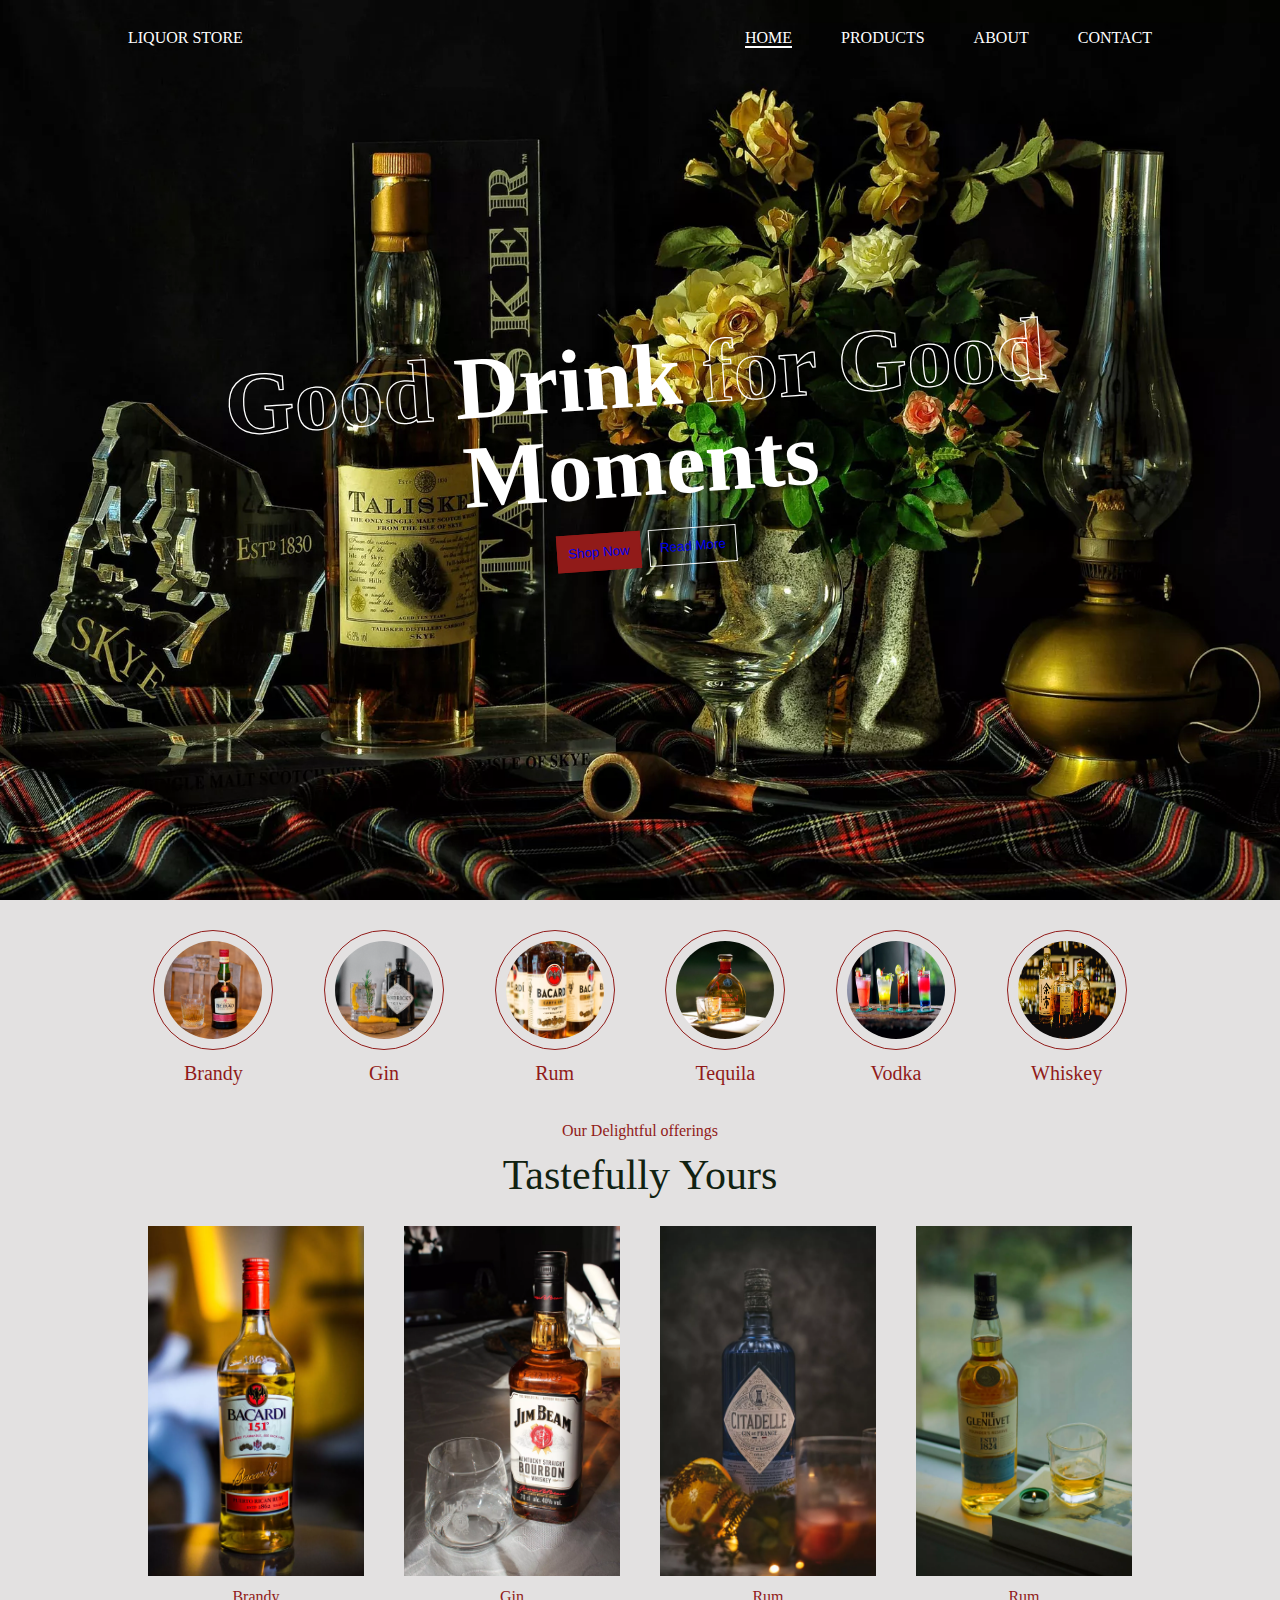
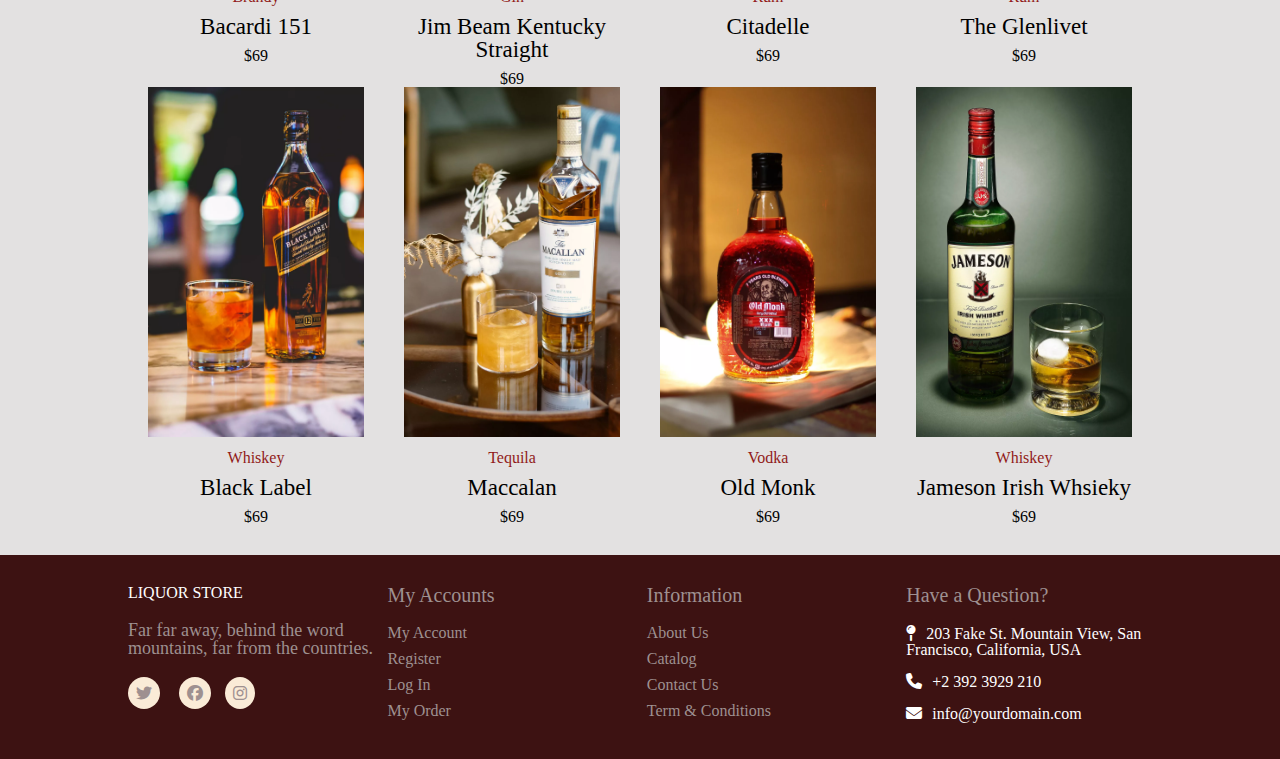
==== index.html @ 271aa0fb "home-index" ====
<!DOCTYPE html>
<html lang="en">
<head>
    <meta charset="UTF-8">
    <meta http-equiv="X-UA-Compatible" content="IE=edge">
    <meta name="viewport" content="width=device-width, initial-scale=1.0">
    <link rel="stylesheet" href="css/reset.css">
    <link rel="stylesheet" href="https://cdnjs.cloudflare.com/ajax/libs/font-awesome/6.2.0/css/all.min.css">
    <link rel="stylesheet" href="css/style.css">
    <link rel="stylesheet" href="css/home.css">
    <title>Document</title>
</head>
<body>
    <div class="flex-header fixed">
        <div class="container">
        <a href="index.html">LIQUOR STORE </a>
          <nav class="navigation">
              <ul class="nav-ul"> 
                  <li><a class="active" href="index.html">HOME</a></li>
                  <li><a href="products.html">PRODUCTS</a></li>
                  <li><a href="about.html">ABOUT</a></li>
                  <li><a href="contact.html">CONTACT</a></li>
              </ul>
          </nav>
          <div class="bar">
            <i class="fa-solid fa-bars"></i>
          </div>
        </div>
      </div>
    <div class="background">
    <section>
        <header class="header">
            <div class="container flex-header">
              <a href="index.html">LIQUOR STORE </a>
                <nav class="navigation">
                    <ul class="nav-ul"> 
                        <li><a class="active" href="index.html">HOME</a></li>
                        <li><a href="products.html">PRODUCTS</a></li>
                        <li><a href="about.html">ABOUT</a></li>
                        <li><a href="contact.html">CONTACT</a></li>
                    </ul>
                </nav>
                <div class="bar">
                <i class="fa-solid fa-bars"></i>
            </div>
            </div>
            <div class="about">
                <h1> <span class="outline">Good</span> Drink<span class="outline"> for Good</span> Moments</h1>
                <div class="about-container">
                    <div >
                        <button><a href="products.html">Shop Now</a> </button>
                    </div>
                    <div>
                        <button class="readmore"><a href="about.html">Read More</a> </button>
                    </div>
                </div>
                </div>
            </div>
            
        </header>
        <div class="main-products container">
            <div class="products">
                <img src="images/brandy.webp" alt="">
                <h4>Brandy</h4>
            </div>
            <div class="products">
                <img src="images/gin.webp" alt="">
                <h4>Gin</h4>
            </div>
            <div class="products">
                <img src="images/rum.webp" alt="">
                <h4>Rum</h4>
            </div>
            <div class="products">
                <img src="images/tequila.webp" alt="">
                <h4>Tequila</h4>
            </div>
            <div class="products">
                <img src="images/vodka.webp" alt="">
                <h4>Vodka</h4>
            </div>
            <div class="products">
                <img src="images/whiskey.webp" alt="">
                <h4>Whiskey</h4>
            </div>
        </div>
        <section class="products-container">
            <div class="products-text-box">
                <h3>Our Delightful offerings</h3>
                <p>Tastefully Yours</p>
            </div>
            <div class="container offering">
                <div class="favs">
                    <img src="images/img1.webp" alt="">
                    <h3>Brandy</h3>
                    <h4>Bacardi 151</h4>
                    <p>$69</p>
                </div>
                <div class="favs">
                    <img src="images/img2.webp" alt="">
                    <h3>Gin</h3>
                    <h4>Jim Beam Kentucky Straight</h4>
                    <p>$69</p>
                </div>
                <div class="favs">
                    <img src="images/img3.webp" alt="">
                    <h3>Rum</h3>
                    <h4>Citadelle</h4>
                    <p>$69</p>
                </div>
                <div class="favs">
                    <img src="images/img4.webp" alt="">
                    <h3>Rum</h3>
                    <h4>The Glenlivet</h4>
                    <p>$69</p>
                </div>
                <div class="favs">
                    <img src="images/img5.webp" alt="">
                    <h3>Whiskey</h3>
                    <h4>Black Label</h4>
                    <p>$69</p>
                </div>
                <div class="favs">
                    <img src="images/img6.webp" alt="">
                    <h3>Tequila</h3>
                    <h4>Maccalan</h4>
                    <p>$69</p>
                </div>
                <div class="favs">
                    <img src="images/img7.webp" alt="">
                    <h3>Vodka</h3>
                    <h4>Old Monk</h4>
                    <p>$69</p>
                </div>
                <div class="favs">
                    <img src="images/img8.webp" alt="">
                    <h3>Whiskey</h3>
                    <h4>Jameson Irish Whsieky</h4>
                    <p>$69</p>
                </div>
            </div>
        </section>

        <footer class="footer-container">
            <div class="container">
                 <div class="flex-box">
                    <a href="index.html">LIQUOR STORE </a>
                    <p>Far far away, behind the word mountains, far from the countries.</p>
                    <div>
                        <i class="fa-brands fa-twitter"></i>
                        <i class="fa-brands fa-facebook"></i>
                        <i class="fa-brands fa-instagram"></i>
                    </div>
                </div>
                <div class="flex-box">
                    <h3>My Accounts</h3>
                    <nav>
                        <ul>
                            <li>My Account</li>
                            <li>Register</li>
                            <li>Log In</li>
                            <li>My Order</li>
                        </ul>
                    </nav>
                </div>
                <div class="flex-box">
                    <h3>Information</h3>
                    <nav>
                        <ul>
                            <li>About Us</li>
                            <li>Catalog</li>
                            <li>Contact Us</li>
                            <li>Term & Conditions</li>
                        </ul>
                    </nav>
                </div>
                <div class="flex-box">
                    <h3>Have a Question?</h3>
                    <div>
                        <a href="https://goo.gl/maps/Lw5zaVXswm4juo8cA"><i class="fa-solid fa-map-pin"></i>203 Fake St. Mountain View, San Francisco, California, USA</a>
                    </div>
                    <div class="call">
                        <a href="tel:	+2 392 3929 210"><i class="fa-sharp fa-solid fa-phone"></i>+2 392 3929 210 </a>
                    </div>
                    <div>
                        <a href="mailto:info@yourdomain.com"><i class="fa-solid fa-envelope"></i>info@yourdomain.com</a>  
                    </div>

                </div>
            </div>
        </footer>
</body>
</html>
---- css/style.css ----
/*header*/
body {
    background-color: #e3e1e1;
}
a:visited {
    color: #fff;
}
.background {
    background-image: url('../images/bg_2.jpg.webp');
    background-size: cover;
    background-position:center;
    background-attachment:fixed;
    z-index: 1000;
    height: 100vh;
    min-height: 560px;
    max-height: 1080px;
    position: relative;
}
.background.secondary {
    height: 55vh;
    min-height: 280px;
    max-height: 540px;
}
.container {
    max-width:1089px;
    width: 80%;
    margin: auto;
    padding: 30px 0;
    display: flex;
    justify-content: space-between;
}
.container a,
.container a:visited {
    color: #fff;
}
.header nav a.active,
.header nav a:hover {
    border-bottom: 2px solid #fff;
    transition:0.15s ;

}
.header {
    z-index: 9999999;
}
.flex-header {
    display: flex;
    justify-content: space-between; 
   
}
.flex-header.fixed {
    width: 100%;
    background-color:#9e9090; 
    position: fixed;
    z-index: 9;
}
.nav-ul {
    display: flex;
   
}
.nav-ul li {
    margin-right: 49px; 
}
.nav-ul li:last-child {
    margin-right: 0;
}
.header {
    background-image :url(../images/Group\ 72.png) ;
    height: 324px;
    width: 100%;
    background-repeat: no-repeat;
    background-size: cover;
}
.bar {
    display: none;
    color: #fff;
}
.about {
    color: #fff;
    text-align: center;
    margin: auto;
    position: absolute;
    top: 50%;
    left: 50%;
    transform: translate(-50%, -50%) rotate(-4deg);
}
.about h1 {
    color: #fff;
    font-weight:bold;
    font-size: 89px;
    width: 890px;
    margin: auto;
}
.about-container {
    width: 180px;
    font-size: 18px;
    padding-top: 20px;
    display: flex;
    justify-content: space-between;
    margin: auto;
}
.about-container button{
    background-color: #911b19;
    padding: 10px;
    border: 1px solid #911b19;
    color: #fff;
}
.about-container button.readmore {
    background-color: transparent;
    border: 1px solid #fff;
    box-sizing: border-box;
    transition: 0.25s;
}
.about-container button.readmore:hover {
    background-color: #911b19;
    padding: 10px;
    border: 1px solid #911b19;
    color: #fff;
}
.outline {
    color: transparent;
    -webkit-text-stroke: 1.25px #fff;
}
.main-page {
    font-size: 30px;
}
.main-page .fa-solid {
    font-size: 18px;
    margin: 0 0 0 4px;
}
.active-page {
    color:#fff;
    font-size: 60px;
    font-weight: bold;
}

/*footer*/
.footer-container {
    color: #9e9090;
    background-color: #3d1212;
}
.fa-brands {
    padding: 8px;
    background-color:antiquewhite;
    border-radius: 50%;
    transition: 0.25s;
}
.fa-brands:hover {
    background-color: #9e9090;
    color: antiquewhite;
    font-size: 25px;
    border-radius: 8px;
    padding: 10px;
}
.flex-box {
    width: 24%;
}
.flex-box li {
    margin-bottom: 10px ;
}
.flex-box h3 {
    font-size: 20px;
    padding-bottom: 20px;
}
.flex-box p {
    font-size: 18px;
    padding: 20px 0;
}
.flex-box i {
    margin-right: 10px;
}
.call {
    margin:15px 0 ;
}
.fa-facebook {
    margin: 0 5px;
}
---- css/home.css ----
.main-products{
    display: flex;
    justify-content: space-around;
}
.products {
    text-align: center;
    color: #911b19;
    font-size: 20px;
}
.products h4{
    margin-top: 10px;
}
.products img {
    width: 120px;
    height: 120px;
    border-radius: 50%;
    padding: 10px;
    border: 1px solid #911b19;
    transition: 1s ease-in-out;
    box-sizing: border-box;
}
.products img:hover {
    padding: 0;
    border: 1px solid transparent;
}
/*products*/
.products-text-box {
    margin: auto;
    text-align: center;
}
.products-container h3 {
    color: #911b19;
    margin-top: 10px;
}
.products-text-box p {
    color: #121;
    font-size: 42px;
    padding-top: 15px;
}
.offering {
    display: flex;
    flex-wrap: wrap;
    justify-content: space-around;
}
.favs {
    width: 21%;
    text-align: center;
}
.favs img {
    width: 100%;
    height: 350px;
}
.favs h4 {
    font-size: 23px;
    margin: 10px 0;
}
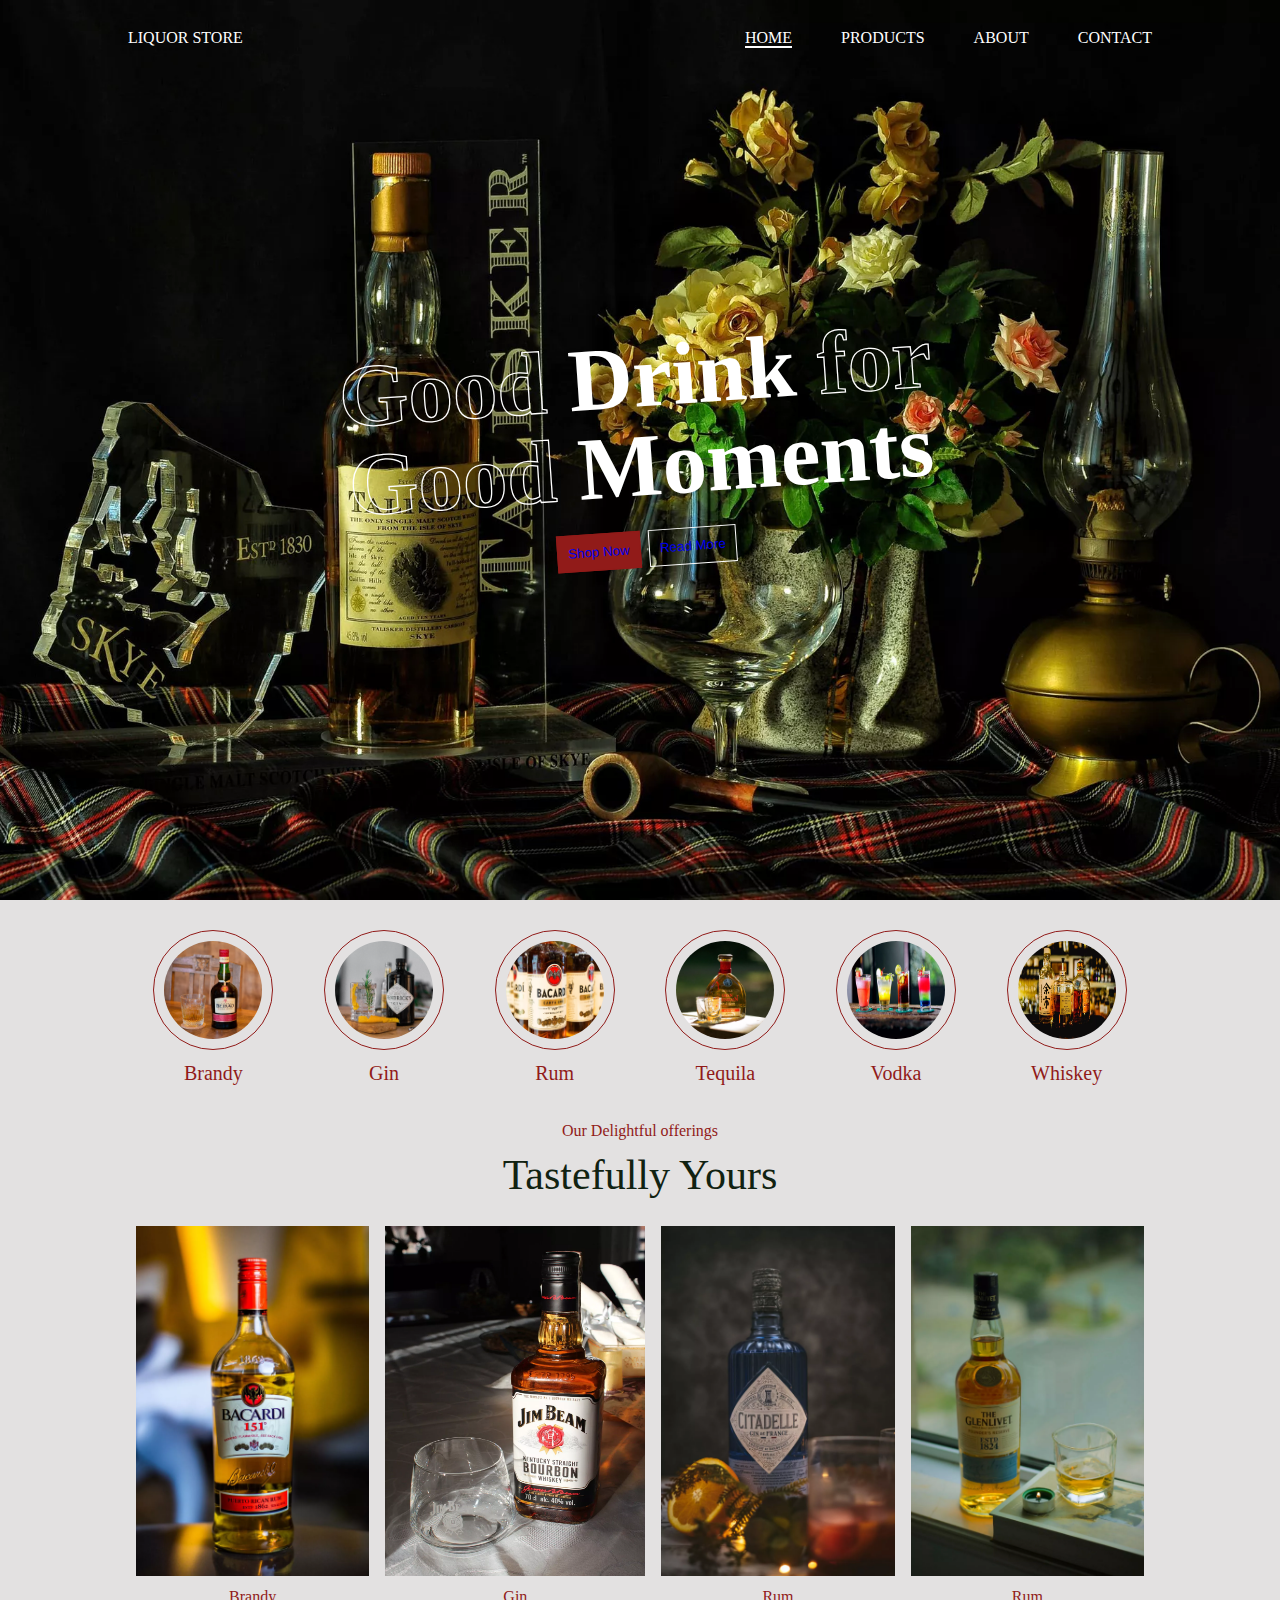
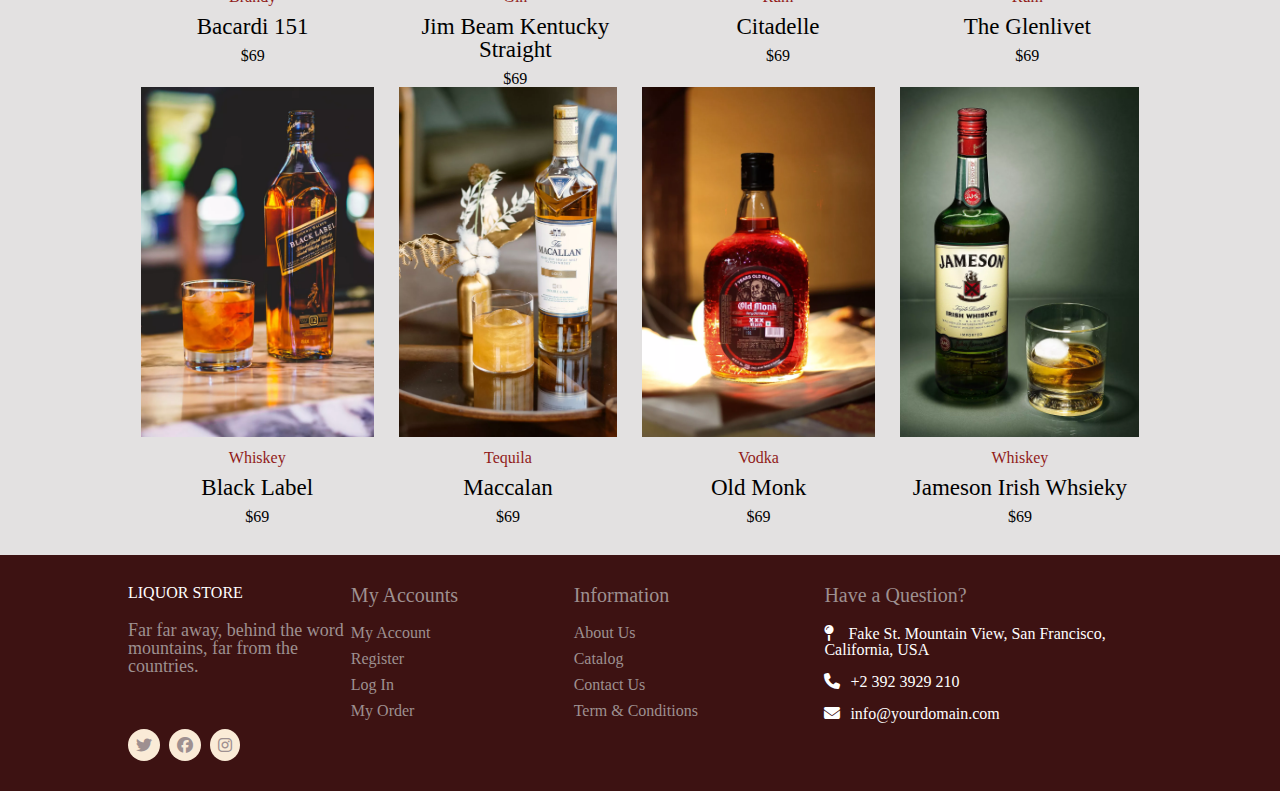
==== commit e46877e6: "responsive home page" ====
--- a/index.html
+++ b/index.html
@@ -8,6 +8,7 @@
     <link rel="stylesheet" href="https://cdnjs.cloudflare.com/ajax/libs/font-awesome/6.2.0/css/all.min.css">
     <link rel="stylesheet" href="css/style.css">
     <link rel="stylesheet" href="css/home.css">
+    <link rel="stylesheet" href="css/responsive.css">
     <title>Document</title>
 </head>
 <body>
@@ -143,47 +144,52 @@
 
         <footer class="footer-container">
             <div class="container">
-                 <div class="flex-box">
-                    <a href="index.html">LIQUOR STORE </a>
-                    <p>Far far away, behind the word mountains, far from the countries.</p>
-                    <div>
+                <div class="flex-container">
+                    <div class="flex">
+                            <div class="flex-box">
+                                <a href="index.html">LIQUOR STORE </a>
+                                <p>Far far away, behind the word mountains, far from the countries.</p>
+                                
+                            </div>
+                            <div class="flex-box">
+                                <h3>My Accounts</h3>
+                                <nav>
+                                    <ul>
+                                        <li>My Account</li>
+                                        <li>Register</li>
+                                        <li>Log In</li>
+                                        <li>My Order</li>
+                                    </ul>
+                                </nav>
+                            </div>
+                            <div class="flex-box">
+                                <h3>Information</h3>
+                                <nav>
+                                    <ul>
+                                        <li>About Us</li>
+                                        <li>Catalog</li>
+                                        <li>Contact Us</li>
+                                        <li>Term & Conditions</li>
+                                    </ul>
+                                </nav>
+                            </div>
+                        </div>
+                <div class="icons">
                         <i class="fa-brands fa-twitter"></i>
                         <i class="fa-brands fa-facebook"></i>
                         <i class="fa-brands fa-instagram"></i>
                     </div>
                 </div>
                 <div class="flex-box">
-                    <h3>My Accounts</h3>
-                    <nav>
-                        <ul>
-                            <li>My Account</li>
-                            <li>Register</li>
-                            <li>Log In</li>
-                            <li>My Order</li>
-                        </ul>
-                    </nav>
-                </div>
-                <div class="flex-box">
-                    <h3>Information</h3>
-                    <nav>
-                        <ul>
-                            <li>About Us</li>
-                            <li>Catalog</li>
-                            <li>Contact Us</li>
-                            <li>Term & Conditions</li>
-                        </ul>
-                    </nav>
-                </div>
-                <div class="flex-box">
                     <h3>Have a Question?</h3>
                     <div>
-                        <a href="https://goo.gl/maps/Lw5zaVXswm4juo8cA"><i class="fa-solid fa-map-pin"></i>203 Fake St. Mountain View, San Francisco, California, USA</a>
+                        <a href="https://goo.gl/maps/Lw5zaVXswm4juo8cA"><i class="fa-solid fa-map-pin"></i> <span class="footer-none">Fake St. Mountain View, San Francisco, California, USA</span> </a>
                     </div>
                     <div class="call">
-                        <a href="tel:	+2 392 3929 210"><i class="fa-sharp fa-solid fa-phone"></i>+2 392 3929 210 </a>
+                        <a href="tel:	+2 392 3929 210"><i class="fa-sharp fa-solid fa-phone"></i><span class="footer-none">+2 392 3929 210</span> </a>
                     </div>
                     <div>
-                        <a href="mailto:info@yourdomain.com"><i class="fa-solid fa-envelope"></i>info@yourdomain.com</a>  
+                        <a href="mailto:info@yourdomain.com"><i class="fa-solid fa-envelope"></i><span class="footer-none">info@yourdomain.com </span> </a>  
                     </div>
 
                 </div>
--- a/css/style.css
+++ b/css/style.css
@@ -76,18 +76,20 @@
 }
 .about {
     color: #fff;
+    width: 60%;
     text-align: center;
     margin: auto;
     position: absolute;
     top: 50%;
     left: 50%;
     transform: translate(-50%, -50%) rotate(-4deg);
+    animation: reveal 0.95s ease-out;
 }
 .about h1 {
     color: #fff;
     font-weight:bold;
     font-size: 89px;
-    width: 890px;
+    
     margin: auto;
 }
 .about-container {
@@ -152,7 +154,7 @@
     padding: 10px;
 }
 .flex-box {
-    width: 24%;
+    width: 32%;
 }
 .flex-box li {
     margin-bottom: 10px ;
@@ -173,4 +175,24 @@
 }
 .fa-facebook {
     margin: 0 5px;
+}
+.flex-container {
+    display: flex;
+    flex-direction: column;
+}
+.flex {
+    display: flex;
+    margin: 0 auto;
+}
+
+@keyframes reveal {
+    from{
+        opacity: 0;
+        transform: translate(-50%, -40%) rotate(-4deg);
+    }
+    to {
+        opacity: 1;
+        transform: translate(-50%, -50%) rotate(-4deg);
+
+    }
 }--- a/css/home.css
+++ b/css/home.css
@@ -1,5 +1,6 @@
 .main-products{
     display: flex;
+    flex-wrap: wrap;
     justify-content: space-around;
 }
 .products {
@@ -43,7 +44,7 @@
     justify-content: space-around;
 }
 .favs {
-    width: 21%;
+    max-width: 260px;
     text-align: center;
 }
 .favs img {
@@ -53,4 +54,4 @@
 .favs h4 {
     font-size: 23px;
     margin: 10px 0;
-}
+}--- a/css/responsive.css
+++ b/css/responsive.css
@@ -0,0 +1,21 @@
+@media (max-width:952px) {
+    .about  {
+        width: 90%;
+    }
+    .products {
+        width: 33%;
+    }
+}
+@media (max-width:782px) {
+    .nav-ul {
+        display: none;
+    }
+    .bar {
+        display: block;
+    }
+}
+@media (max-width:575px) {
+    .footer-none {
+        display: none;
+    }
+}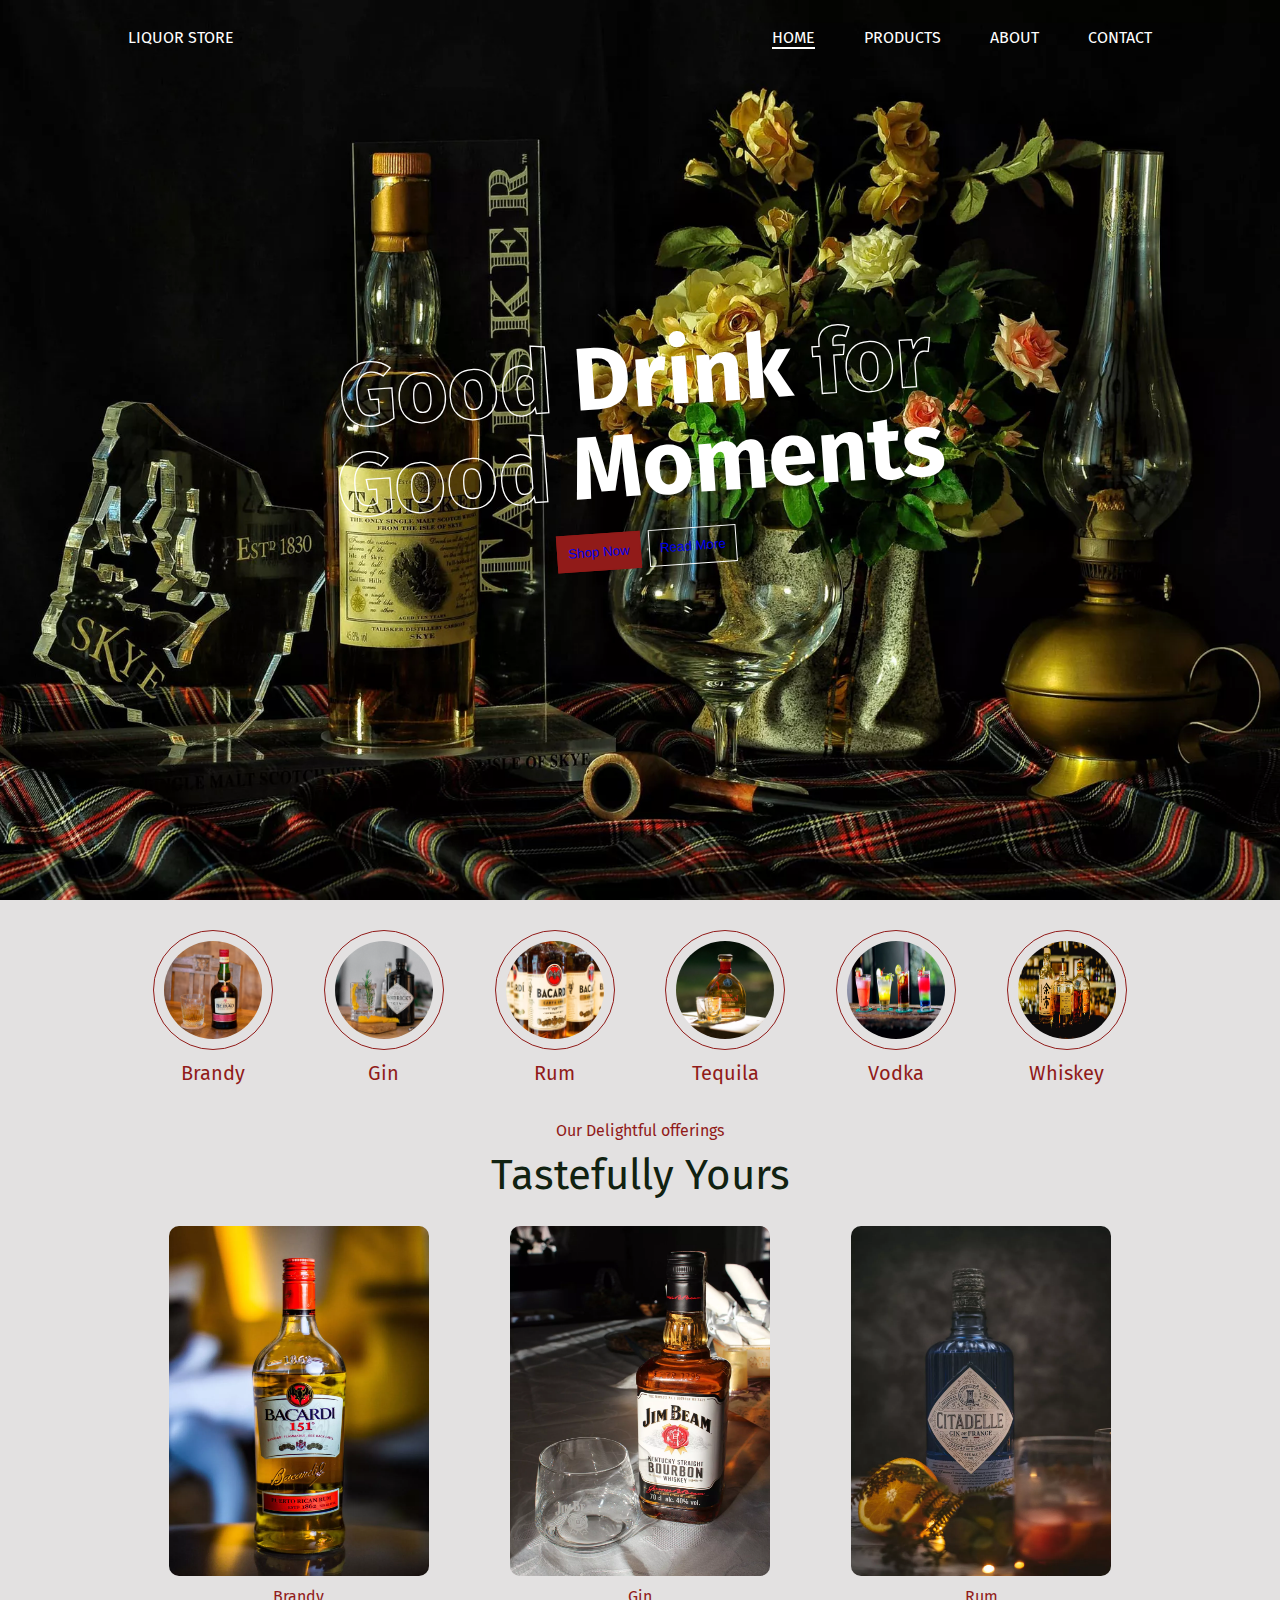
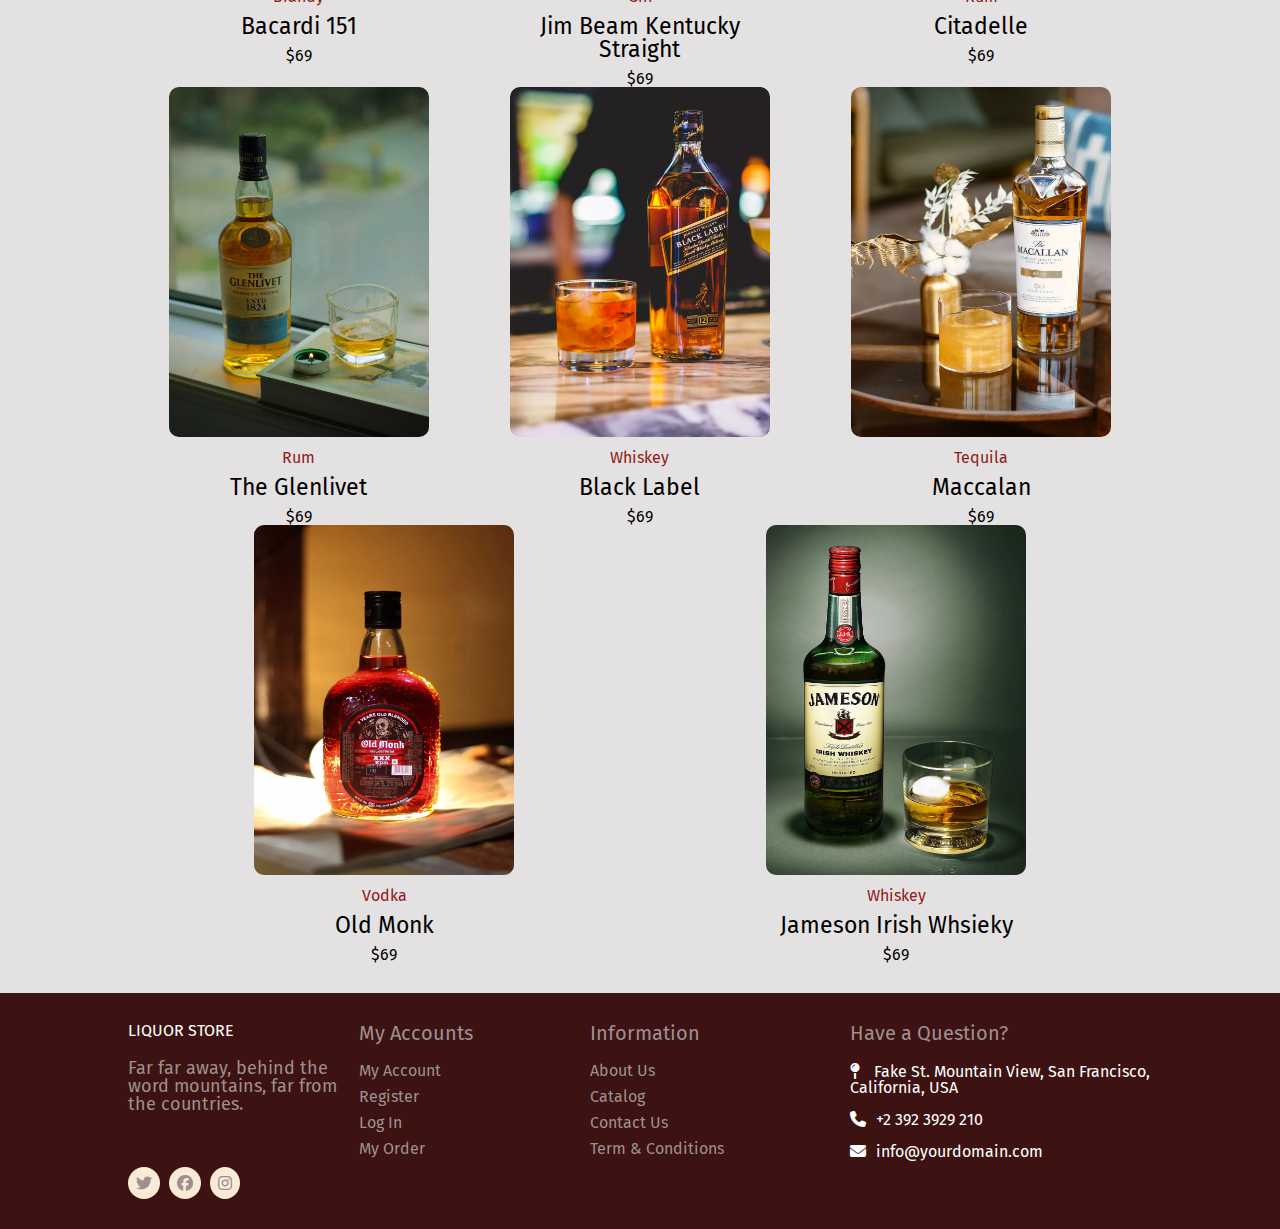
==== commit b509b6e6: "add responsive" ====
--- a/index.html
+++ b/index.html
@@ -9,9 +9,21 @@
     <link rel="stylesheet" href="css/style.css">
     <link rel="stylesheet" href="css/home.css">
     <link rel="stylesheet" href="css/responsive.css">
+    <link rel="preconnect" href="https://fonts.googleapis.com"><link rel="preconnect" href="https://fonts.gstatic.com" crossorigin><link href="https://fonts.googleapis.com/css2?family=Fira+Sans:wght@400;500;600;800&display=swap" rel="stylesheet">
     <title>Document</title>
 </head>
 <body>
+    <div class="burger-menu" id="hamburger">
+        <i class="fa-regular fa-circle-xmark" id="x-mark"></i>
+        <div>
+            <ul class="nav-burger"> 
+                <li><a class="active" href="index.html">HOME</a></li>
+                <li><a href="products.html">PRODUCTS</a></li>
+                <li><a href="about.html">ABOUT</a></li>
+                <li><a href="contact.html">CONTACT</a></li>
+            </ul>
+        </div>
+    </div>
     <div class="flex-header fixed">
         <div class="container">
         <a href="index.html">LIQUOR STORE </a>
@@ -23,7 +35,7 @@
                   <li><a href="contact.html">CONTACT</a></li>
               </ul>
           </nav>
-          <div class="bar">
+          <div class="bar" id="hamburger-button">
             <i class="fa-solid fa-bars"></i>
           </div>
         </div>
@@ -41,7 +53,7 @@
                         <li><a href="contact.html">CONTACT</a></li>
                     </ul>
                 </nav>
-                <div class="bar">
+                <div class="bar" id="hamburger-button-fixed">
                 <i class="fa-solid fa-bars"></i>
             </div>
             </div>
@@ -195,5 +207,6 @@
                 </div>
             </div>
         </footer>
+        <script src="./script.js"></script>
 </body>
 </html>--- a/css/style.css
+++ b/css/style.css
@@ -1,9 +1,23 @@
 /*header*/
 body {
     background-color: #e3e1e1;
+    font-family: 'Fira Sans',sans-serif;
 }
 a:visited {
     color: #fff;
+}
+.burger-menu {
+    width:100vw;
+    height: 100vh;
+    display: none;
+    background-color: rgba(0, 0, 0, 0.7); 
+    position: fixed;
+    z-index: 99999;
+    left: 0;
+    top: 0;
+}
+.burger-menu.visible {
+    display: flex;
 }
 .background {
     background-image: url('../images/bg_2.jpg.webp');
@@ -33,8 +47,8 @@
 .container a:visited {
     color: #fff;
 }
-.header nav a.active,
-.header nav a:hover {
+nav a.active,
+nav a:hover {
     border-bottom: 2px solid #fff;
     transition:0.15s ;
 
@@ -73,6 +87,48 @@
 .bar {
     display: none;
     color: #fff;
+}
+.nav-burger {
+    display: flex;
+    flex-direction: column;
+    position: absolute;
+    left: 50%;
+    top: 50%;
+    transform: translate(-50%, -50%);
+    text-align: center;
+}
+.nav-burger li {
+    position: relative;
+    left: -80px;
+    opacity: 0;
+    animation: revealLi 1.25s forwards;
+    
+}
+.nav-burger li a {
+    font-size: 50px;
+    color: transparent;
+    -webkit-text-stroke: 1.25px #fff;
+}
+.nav-burger li a.active {
+    font-size: 50px;
+    color:#911b19;
+    -webkit-text-stroke: 1.25px #911b19;
+
+}
+.nav-burger li:nth-child(2) {
+    animation-delay: 0.25s;
+}
+.nav-burger li:nth-child(3) {
+    animation-delay: 0.50s;
+}.nav-burger li:nth-child(4) {
+    animation-delay: 0.75s;
+}
+.fa-circle-xmark {
+    font-size: 29px;
+    color: #911b19;
+    position: absolute;
+    top: 20px;
+    right: 20px;
 }
 .about {
     color: #fff;
@@ -195,4 +251,10 @@
         transform: translate(-50%, -50%) rotate(-4deg);
 
     }
+}
+@keyframes revealLi {
+    to {
+        left: 0;
+        opacity: 1;
+    }
 }--- a/css/home.css
+++ b/css/home.css
@@ -44,12 +44,13 @@
     justify-content: space-around;
 }
 .favs {
-    max-width: 260px;
+    width: 260px;
     text-align: center;
 }
 .favs img {
     width: 100%;
     height: 350px;
+    border-radius: 10px;
 }
 .favs h4 {
     font-size: 23px;
--- a/css/responsive.css
+++ b/css/responsive.css
@@ -18,4 +18,50 @@
     .footer-none {
         display: none;
     }
+    .blog-box p {
+        display: none;
+    }
+    .blog-box .date p {
+        display: block;
+    }
+    .about-right {
+        width: 100%;
+    }
+}
+@media (max-width:1124px) {
+    .about-box {
+        flex-direction: column;
+        align-items: center;
+    }
+}
+@media (max-width:900px) {
+    .number-box div {
+        width: 50%;
+        align-items: center;
+    }
+    .clients-box {
+        flex-direction: column;
+    }
+    .client {
+        margin: 0 0 48px 0;
+    }
+}
+@media (max-width:700px) {
+    .contact {
+        width: 50%;
+    }
+}
+@media (max-width:1024px) {
+    .form {
+        flex-direction: column-reverse;
+        align-items: center;
+    }
+    .map ,
+    .map iframe {
+        width: 100%;
+    }
+    .right-form {
+        width: 100%;
+        padding: 0 100px;
+    }
 }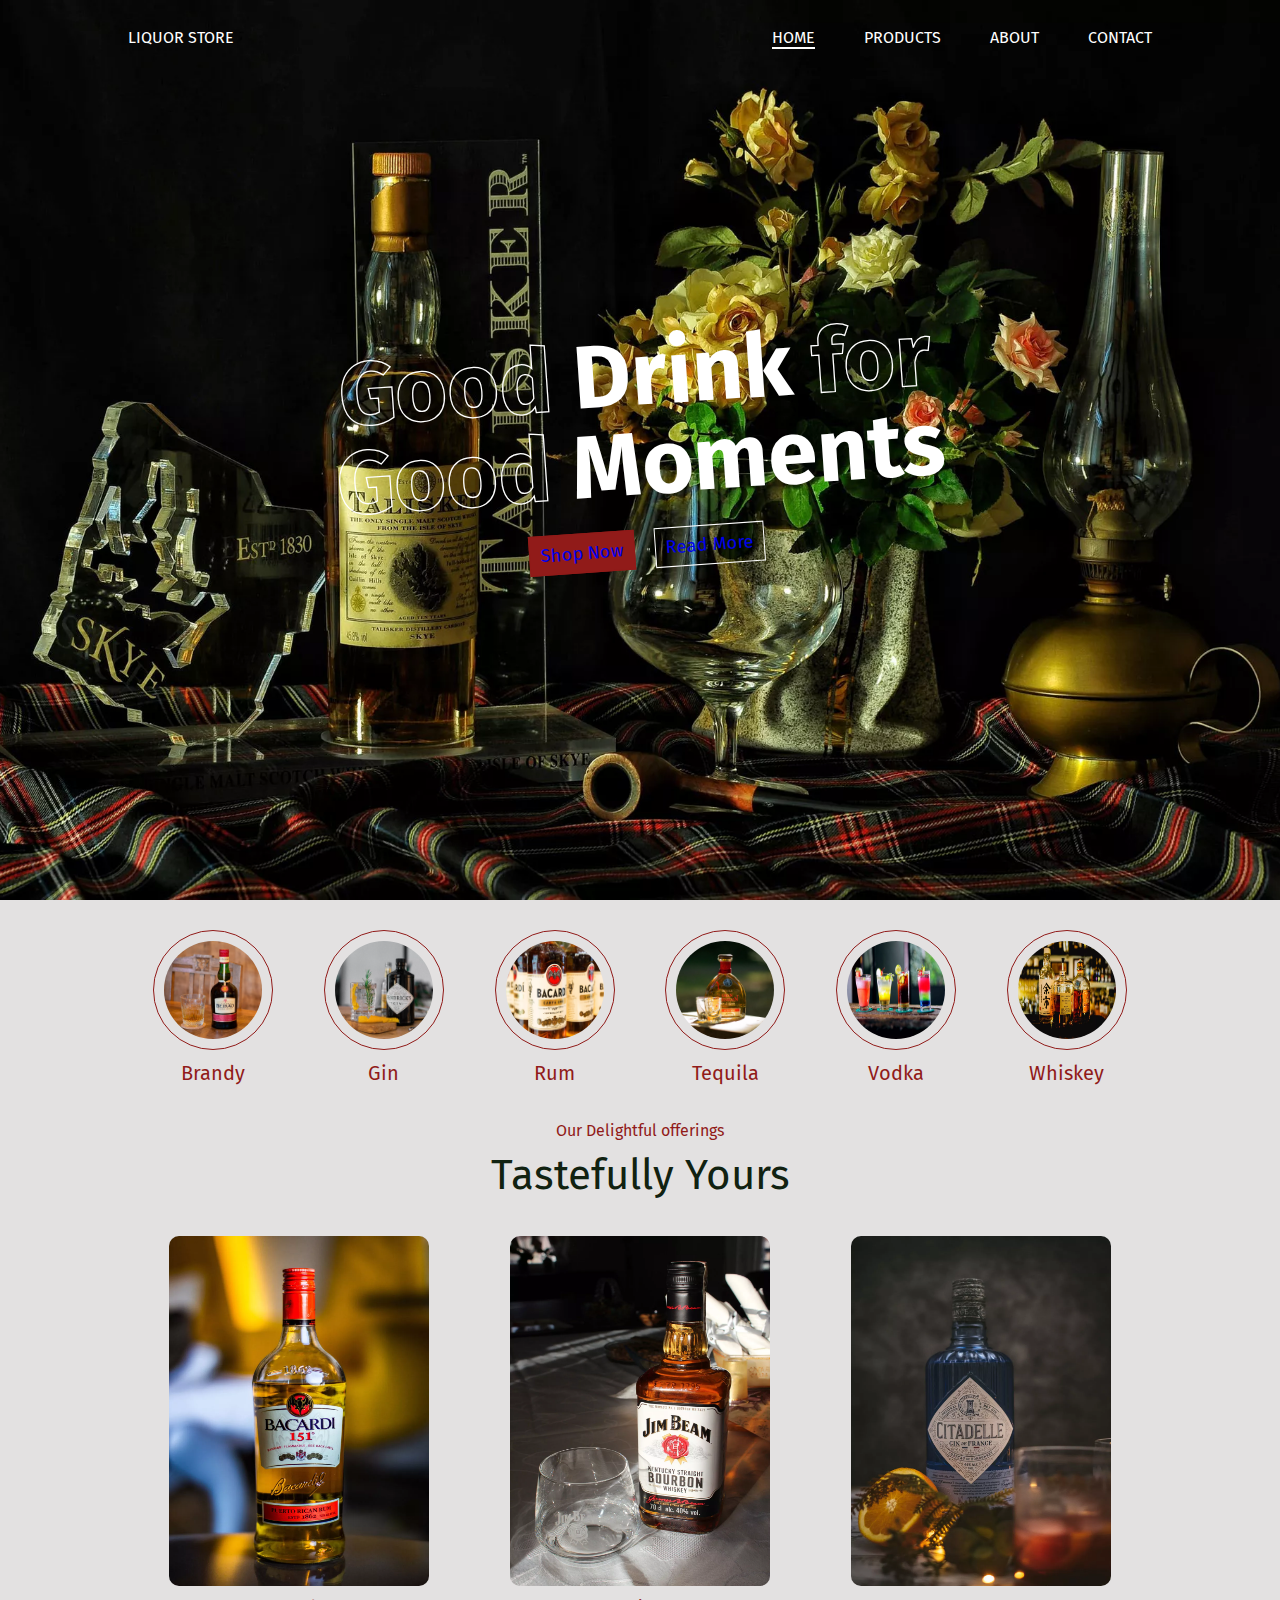
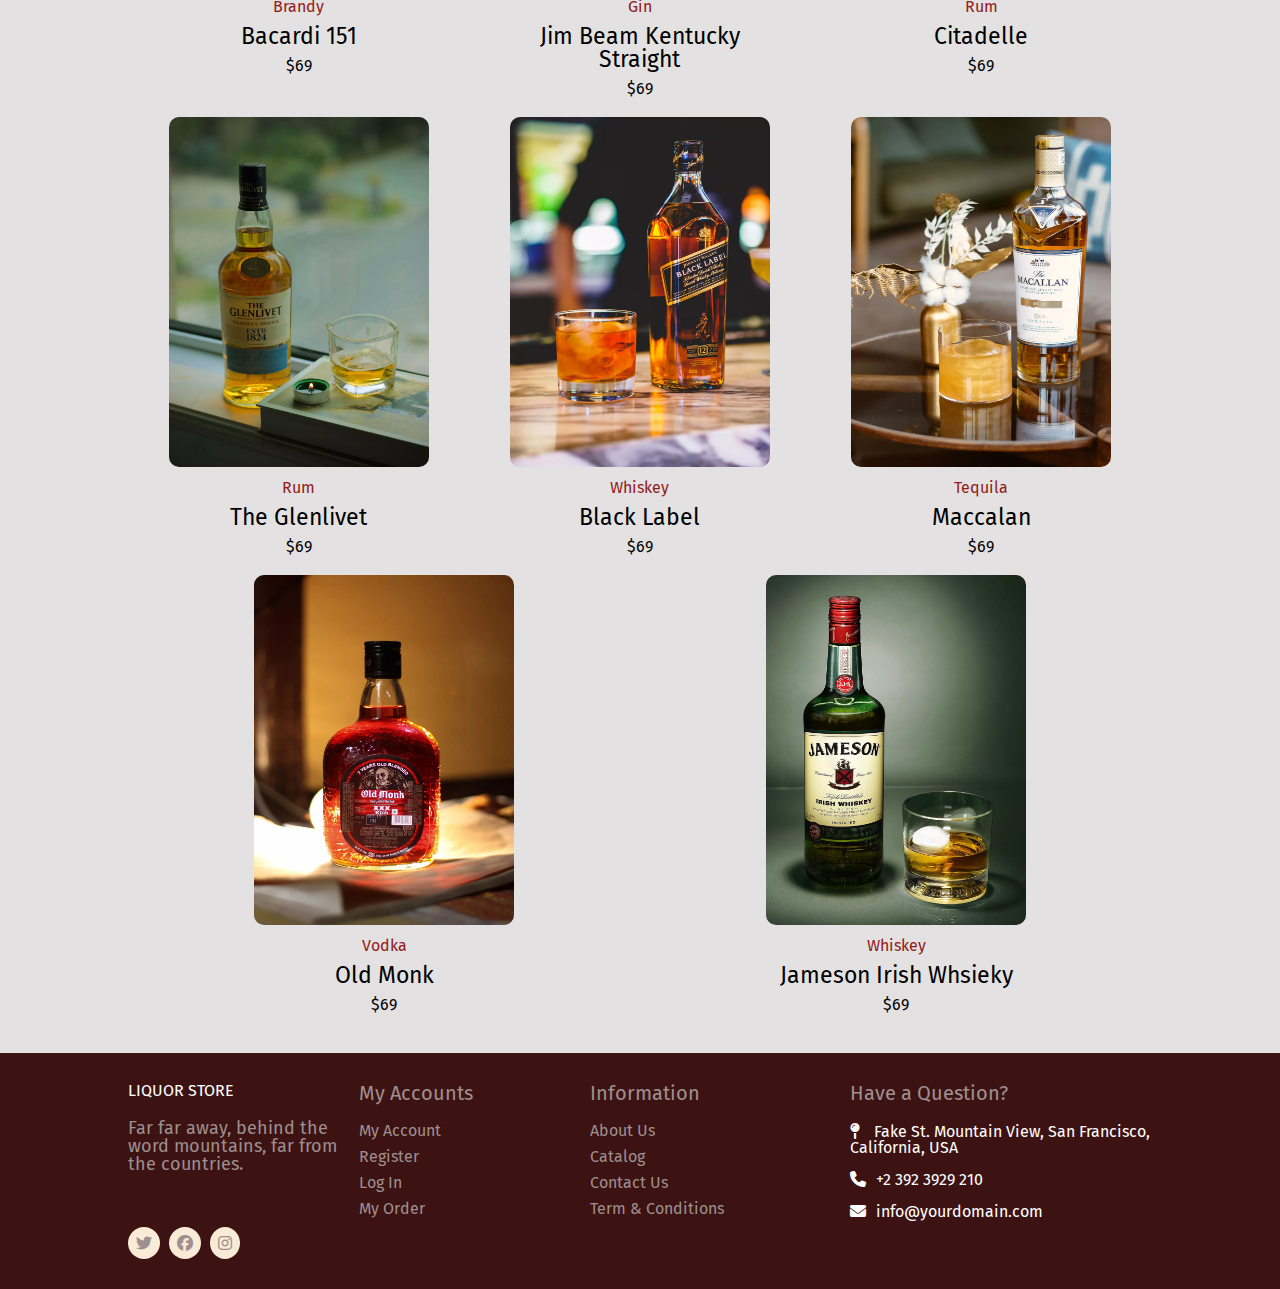
==== commit dc18329e: "fixing errors" ====
--- a/index.html
+++ b/index.html
@@ -10,7 +10,7 @@
     <link rel="stylesheet" href="css/home.css">
     <link rel="stylesheet" href="css/responsive.css">
     <link rel="preconnect" href="https://fonts.googleapis.com"><link rel="preconnect" href="https://fonts.gstatic.com" crossorigin><link href="https://fonts.googleapis.com/css2?family=Fira+Sans:wght@400;500;600;800&display=swap" rel="stylesheet">
-    <title>Document</title>
+    <title>Home</title>
 </head>
 <body>
     <div class="burger-menu" id="hamburger">
@@ -41,7 +41,6 @@
         </div>
       </div>
     <div class="background">
-    <section>
         <header class="header">
             <div class="container flex-header">
               <a href="index.html">LIQUOR STORE </a>
@@ -61,16 +60,16 @@
                 <h1> <span class="outline">Good</span> Drink<span class="outline"> for Good</span> Moments</h1>
                 <div class="about-container">
                     <div >
-                        <button><a href="products.html">Shop Now</a> </button>
-                    </div>
-                    <div>
-                        <button class="readmore"><a href="about.html">Read More</a> </button>
-                    </div>
-                </div>
-                </div>
+                        <a href="products.html">Shop Now</a> 
+                    </div>
+                    <div class="readmore">
+                        <a href="about.html">Read More</a> 
+                    </div>
+                </div>
+                </div>
+            </header>
             </div>
             
-        </header>
         <div class="main-products container">
             <div class="products">
                 <img src="images/brandy.webp" alt="">
@@ -165,25 +164,21 @@
                             </div>
                             <div class="flex-box">
                                 <h3>My Accounts</h3>
-                                <nav>
                                     <ul>
                                         <li>My Account</li>
                                         <li>Register</li>
                                         <li>Log In</li>
                                         <li>My Order</li>
                                     </ul>
-                                </nav>
                             </div>
                             <div class="flex-box">
                                 <h3>Information</h3>
-                                <nav>
                                     <ul>
                                         <li>About Us</li>
                                         <li>Catalog</li>
                                         <li>Contact Us</li>
                                         <li>Term & Conditions</li>
                                     </ul>
-                                </nav>
                             </div>
                         </div>
                 <div class="icons">
@@ -192,13 +187,13 @@
                         <i class="fa-brands fa-instagram"></i>
                     </div>
                 </div>
-                <div class="flex-box">
+                <div class="flex-box question">
                     <h3>Have a Question?</h3>
                     <div>
                         <a href="https://goo.gl/maps/Lw5zaVXswm4juo8cA"><i class="fa-solid fa-map-pin"></i> <span class="footer-none">Fake St. Mountain View, San Francisco, California, USA</span> </a>
                     </div>
                     <div class="call">
-                        <a href="tel:	+2 392 3929 210"><i class="fa-sharp fa-solid fa-phone"></i><span class="footer-none">+2 392 3929 210</span> </a>
+                        <a href="tel:+23923929210"><i class="fa-sharp fa-solid fa-phone"></i><span class="footer-none">+2 392 3929 210</span> </a>
                     </div>
                     <div>
                         <a href="mailto:info@yourdomain.com"><i class="fa-solid fa-envelope"></i><span class="footer-none">info@yourdomain.com </span> </a>  
--- a/css/style.css
+++ b/css/style.css
@@ -1,3 +1,10 @@
+/*
+* Prefixed by https://autoprefixer.github.io
+* PostCSS: v8.4.14,
+* Autoprefixer: v10.4.7
+* Browsers: last 4 version
+*/
+
 /*header*/
 body {
     background-color: #e3e1e1;
@@ -17,6 +24,8 @@
     top: 0;
 }
 .burger-menu.visible {
+    display: -webkit-box;
+    display: -ms-flexbox;
     display: flex;
 }
 .background {
@@ -24,11 +33,12 @@
     background-size: cover;
     background-position:center;
     background-attachment:fixed;
-    z-index: 1000;
+    z-index: 9999999;
     height: 100vh;
     min-height: 560px;
     max-height: 1080px;
     position: relative;
+
 }
 .background.secondary {
     height: 55vh;
@@ -40,8 +50,12 @@
     width: 80%;
     margin: auto;
     padding: 30px 0;
-    display: flex;
-    justify-content: space-between;
+    display: -webkit-box;
+    display: -ms-flexbox;
+    display: flex;
+    -webkit-box-pack: justify;
+        -ms-flex-pack: justify;
+            justify-content: space-between;
 }
 .container a,
 .container a:visited {
@@ -50,26 +64,33 @@
 nav a.active,
 nav a:hover {
     border-bottom: 2px solid #fff;
+    -webkit-transition:0.15s ;
+    -o-transition:0.15s ;
     transition:0.15s ;
 
 }
 .header {
-    z-index: 9999999;
+    z-index: 999;
 }
 .flex-header {
-    display: flex;
-    justify-content: space-between; 
+    display: -webkit-box;
+    display: -ms-flexbox;
+    display: flex;
+    -webkit-box-pack: justify;
+        -ms-flex-pack: justify;
+            justify-content: space-between; 
    
 }
 .flex-header.fixed {
     width: 100%;
     background-color:#9e9090; 
     position: fixed;
-    z-index: 9;
+    z-index: 9999;
 }
 .nav-ul {
-    display: flex;
-   
+    display: -webkit-box;
+    display: -ms-flexbox;
+    display: flex;
 }
 .nav-ul li {
     margin-right: 49px; 
@@ -89,19 +110,27 @@
     color: #fff;
 }
 .nav-burger {
-    display: flex;
-    flex-direction: column;
+    display: -webkit-box;
+    display: -ms-flexbox;
+    display: flex;
+    -webkit-box-orient: vertical;
+    -webkit-box-direction: normal;
+        -ms-flex-direction: column;
+            flex-direction: column;
     position: absolute;
     left: 50%;
     top: 50%;
-    transform: translate(-50%, -50%);
+    -webkit-transform: translate(-50%, -50%);
+        -ms-transform: translate(-50%, -50%);
+            transform: translate(-50%, -50%);
     text-align: center;
 }
 .nav-burger li {
     position: relative;
     left: -80px;
     opacity: 0;
-    animation: revealLi 1.25s forwards;
+    -webkit-animation: revealLi 1.25s forwards;
+            animation: revealLi 1.25s forwards;
     
 }
 .nav-burger li a {
@@ -116,12 +145,15 @@
 
 }
 .nav-burger li:nth-child(2) {
-    animation-delay: 0.25s;
+    -webkit-animation-delay: 0.25s;
+            animation-delay: 0.25s;
 }
 .nav-burger li:nth-child(3) {
-    animation-delay: 0.50s;
+    -webkit-animation-delay: 0.50s;
+            animation-delay: 0.50s;
 }.nav-burger li:nth-child(4) {
-    animation-delay: 0.75s;
+    -webkit-animation-delay: 0.75s;
+            animation-delay: 0.75s;
 }
 .fa-circle-xmark {
     font-size: 29px;
@@ -138,8 +170,11 @@
     position: absolute;
     top: 50%;
     left: 50%;
-    transform: translate(-50%, -50%) rotate(-4deg);
-    animation: reveal 0.95s ease-out;
+    -webkit-transform: translate(-50%, -50%) rotate(-4deg);
+        -ms-transform: translate(-50%, -50%) rotate(-4deg);
+            transform: translate(-50%, -50%) rotate(-4deg);
+    -webkit-animation: reveal 0.95s ease-out;
+            animation: reveal 0.95s ease-out;
 }
 .about h1 {
     color: #fff;
@@ -149,26 +184,35 @@
     margin: auto;
 }
 .about-container {
-    width: 180px;
     font-size: 18px;
     padding-top: 20px;
-    display: flex;
-    justify-content: space-between;
+    display: -webkit-box;
+    display: -ms-flexbox;
+    display: flex;
+    -webkit-box-pack: justify;
+        -ms-flex-pack: justify;
+            justify-content: center;
     margin: auto;
 }
-.about-container button{
+.about-container div{
+    width: 100%;
+    max-width: fit-content;
     background-color: #911b19;
     padding: 10px;
     border: 1px solid #911b19;
     color: #fff;
 }
-.about-container button.readmore {
+.about-container div.readmore {
     background-color: transparent;
     border: 1px solid #fff;
-    box-sizing: border-box;
+    -webkit-box-sizing: border-box;
+            box-sizing: border-box;
+    -webkit-transition: 0.25s;
+    -o-transition: 0.25s;
     transition: 0.25s;
-}
-.about-container button.readmore:hover {
+    margin-left: 20px;
+}
+.about-container div.readmore:hover {
     background-color: #911b19;
     padding: 10px;
     border: 1px solid #911b19;
@@ -200,6 +244,8 @@
     padding: 8px;
     background-color:antiquewhite;
     border-radius: 50%;
+    -webkit-transition: 0.25s;
+    -o-transition: 0.25s;
     transition: 0.25s;
 }
 .fa-brands:hover {
@@ -233,23 +279,52 @@
     margin: 0 5px;
 }
 .flex-container {
-    display: flex;
-    flex-direction: column;
+    display: -webkit-box;
+    display: -ms-flexbox;
+    display: flex;
+    -webkit-box-orient: vertical;
+    -webkit-box-direction: normal;
+        -ms-flex-direction: column;
+            flex-direction: column;
 }
 .flex {
+    display: -webkit-box;
+    display: -ms-flexbox;
     display: flex;
     margin: 0 auto;
+}
+
+@-webkit-keyframes reveal {
+    from{
+        opacity: 0;
+        -webkit-transform: translate(-50%, -40%) rotate(-4deg);
+                transform: translate(-50%, -40%) rotate(-4deg);
+    }
+    to {
+        opacity: 1;
+        -webkit-transform: translate(-50%, -50%) rotate(-4deg);
+                transform: translate(-50%, -50%) rotate(-4deg);
+
+    }
 }
 
 @keyframes reveal {
     from{
         opacity: 0;
-        transform: translate(-50%, -40%) rotate(-4deg);
+        -webkit-transform: translate(-50%, -40%) rotate(-4deg);
+                transform: translate(-50%, -40%) rotate(-4deg);
     }
     to {
         opacity: 1;
-        transform: translate(-50%, -50%) rotate(-4deg);
-
+        -webkit-transform: translate(-50%, -50%) rotate(-4deg);
+                transform: translate(-50%, -50%) rotate(-4deg);
+
+    }
+}
+@-webkit-keyframes revealLi {
+    to {
+        left: 0;
+        opacity: 1;
     }
 }
 @keyframes revealLi {
--- a/css/home.css
+++ b/css/home.css
@@ -1,7 +1,18 @@
+/*
+* Prefixed by https://autoprefixer.github.io
+* PostCSS: v8.4.14,
+* Autoprefixer: v10.4.7
+* Browsers: last 4 version
+*/
+
 .main-products{
+    display: -webkit-box;
+    display: -ms-flexbox;
     display: flex;
-    flex-wrap: wrap;
-    justify-content: space-around;
+    -ms-flex-wrap: wrap;
+        flex-wrap: wrap;
+    -ms-flex-pack: distribute;
+        justify-content: space-around;
 }
 .products {
     text-align: center;
@@ -17,8 +28,11 @@
     border-radius: 50%;
     padding: 10px;
     border: 1px solid #911b19;
+    -webkit-transition: 1s ease-in-out;
+    -o-transition: 1s ease-in-out;
     transition: 1s ease-in-out;
-    box-sizing: border-box;
+    -webkit-box-sizing: border-box;
+            box-sizing: border-box;
 }
 .products img:hover {
     padding: 0;
@@ -39,13 +53,18 @@
     padding-top: 15px;
 }
 .offering {
+    display: -webkit-box;
+    display: -ms-flexbox;
     display: flex;
-    flex-wrap: wrap;
-    justify-content: space-around;
+    -ms-flex-wrap: wrap;
+        flex-wrap: wrap;
+    -ms-flex-pack: distribute;
+        justify-content: space-around;
 }
 .favs {
     width: 260px;
     text-align: center;
+    margin: 10px 0;
 }
 .favs img {
     width: 100%;
--- a/css/responsive.css
+++ b/css/responsive.css
@@ -1,3 +1,10 @@
+/*
+* Prefixed by https://autoprefixer.github.io
+* PostCSS: v8.4.14,
+* Autoprefixer: v10.4.7
+* Browsers: last 4 version
+*/
+
 @media (max-width:952px) {
     .about  {
         width: 90%;
@@ -30,17 +37,27 @@
 }
 @media (max-width:1124px) {
     .about-box {
-        flex-direction: column;
-        align-items: center;
+        -webkit-box-orient: vertical;
+        -webkit-box-direction: normal;
+            -ms-flex-direction: column;
+                flex-direction: column;
+        -webkit-box-align: center;
+            -ms-flex-align: center;
+                align-items: center;
     }
 }
 @media (max-width:900px) {
     .number-box div {
         width: 50%;
-        align-items: center;
+        -webkit-box-align: center;
+            -ms-flex-align: center;
+                align-items: center;
     }
     .clients-box {
-        flex-direction: column;
+        -webkit-box-orient: vertical;
+        -webkit-box-direction: normal;
+            -ms-flex-direction: column;
+                flex-direction: column;
     }
     .client {
         margin: 0 0 48px 0;
@@ -50,11 +67,17 @@
     .contact {
         width: 50%;
     }
+
 }
 @media (max-width:1024px) {
     .form {
-        flex-direction: column-reverse;
-        align-items: center;
+        -webkit-box-orient: vertical;
+        -webkit-box-direction: reverse;
+            -ms-flex-direction: column-reverse;
+                flex-direction: column-reverse;
+        -webkit-box-align: center;
+            -ms-flex-align: center;
+                align-items: center;
     }
     .map ,
     .map iframe {
@@ -64,4 +87,37 @@
         width: 100%;
         padding: 0 100px;
     }
+}
+@media (max-width:560px) {
+    .about h1 {
+        font-size: 72px;
+    }
+    .background {
+        background-position: bottom;
+    }
+    .question {
+        display: none;
+    }
+    .products {
+        width: 50%;
+        margin: 0 0 10px 0;
+    }
+    .right-block {
+        display: none;
+    }
+    .about-box img {
+        width: 100%;
+        margin: 0 auto;
+    }
+}
+@media (max-width:320px) {
+    .about h1 {
+        font-size: 48px;
+    }
+    .products {
+        width: 100%;
+    }
+    .flex-box {
+        display: none;
+    }
 }